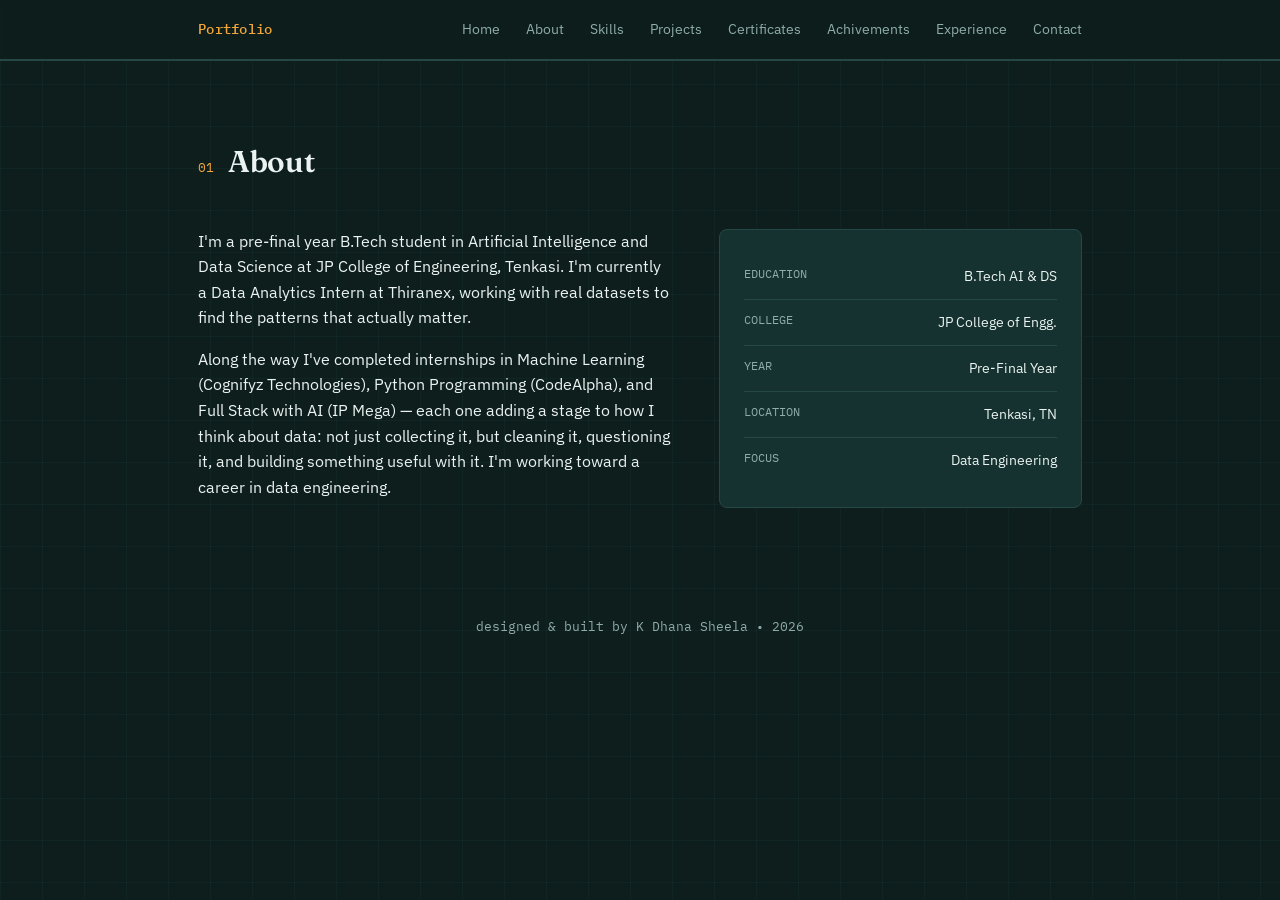
==== about.html @ 74a1a7c2 "Add files via upload" ====
<!DOCTYPE html>
<html lang="en">

<head>
     <meta charset="UTF-8">
     <meta name="viewport" content="width=device-width, initial-scale=1.0">
     <title>About | K Dhana Sheela</title>
     <link rel="stylesheet" href="style.css">
     <link rel="preconnect" href="https://fonts.googleapis.com">
     <link rel="preconnect" href="https://fonts.gstatic.com" crossorigin>
     <link href="https://fonts.googleapis.com/css2?family=Fraunces:opsz,wght@9..144,400;9..144,600;9..144,700&family=IBM+Plex+Sans:wght@400;500;600&family=IBM+Plex+Mono:wght@400;500&display=swap"
          rel="stylesheet">
</head>

<body>
     <nav>
          <div class="wrap">
               <a class="logo" href="index.html"><span>Portfolio</span></a>
               <div class="navlinks">
                    <a href="index.html">Home</a>
                    <a href="about.html">About</a>
                    <a href="skills.html">Skills</a>
                    <a href="projects.html">Projects</a>
                    <a href="certificate.html">Certificates</a>
                    <a href="achivements.html">Achivements</a>
                    <a href="experience.html">Experience</a>
                    <a href="contact.html">Contact</a>
               </div>
          </div>
     </nav>

     <section class="section" id="about">
          <div class="wrap">
               <div class="sec-head"><span class="sec-num">01</span><span class="sec-title">About</span></div>
               <div class="about-grid">
                    <div>
                         <p>I'm a pre-final year B.Tech student in Artificial Intelligence and Data Science at JP College of
                              Engineering, Tenkasi. I'm currently a Data Analytics Intern at Thiranex, working with real
                              datasets to find the patterns that actually matter.</p>
                         <p>Along the way I've completed internships in Machine Learning (Cognifyz Technologies), Python
                              Programming (CodeAlpha), and Full Stack with AI (IP Mega) — each one adding a stage to how I
                              think about data: not just collecting it, but cleaning it, questioning it, and building
                              something useful with it. I'm working toward a career in data engineering.</p>
                    </div>
                    <div class="info-card">
                         <div class="info-row"><span class="label">EDUCATION</span><span>B.Tech AI &amp; DS</span></div>
                         <div class="info-row"><span class="label">COLLEGE</span><span>JP College of Engg.</span></div>
                         <div class="info-row"><span class="label">YEAR</span><span>Pre-Final Year</span></div>
                         <div class="info-row"><span class="label">LOCATION</span><span>Tenkasi, TN</span></div>
                         <div class="info-row"><span class="label">FOCUS</span><span>Data Engineering</span></div>
                    </div>
               </div>
          </div>
     </section>

     <footer>designed &amp; built by K Dhana Sheela • <span id="year"></span></footer>
     <script src="script.js"></script>
</body>

</html>
---- style.css ----
:root {
     --bg: #0E1E1D;
     --surface: #153230;
     --ink: #EAF3F1;
     --muted: #8FADA8;
     --amber: #F2A63C;
     --mint: #4FD1C5;
     --line: #254745;
}

* {
     margin: 0;
     padding: 0;
     box-sizing: border-box;
}

html {
     scroll-behavior: smooth;
}

body {
     background: var(--bg);
     color: var(--ink);
     font-family: 'IBM Plex Sans', sans-serif;
     line-height: 1.65;
     -webkit-font-smoothing: antialiased;
}

a {
     color: inherit;
     text-decoration: none;
}

.wrap {
     max-width: 940px;
     margin: 0 auto;
     padding: 0 28px;
}

a:focus-visible,
button:focus-visible {
     outline: 2px solid var(--amber);
     outline-offset: 3px;
}

@media (prefers-reduced-motion: reduce) {
     * {
          animation-duration: 0.01ms !important;
          transition-duration: 0.01ms !important;
     }
}

/* subtle grid texture backdrop */
body::before {
     content: '';
     position: fixed;
     inset: 0;
     z-index: -1;
     pointer-events: none;
     background-image:
          linear-gradient(rgba(79, 209, 197, 0.045) 1px, transparent 1px),
          linear-gradient(90deg, rgba(79, 209, 197, 0.045) 1px, transparent 1px);
     background-size: 42px 42px;
}

/* NAV */
nav {
     position: sticky;
     top: 0;
     z-index: 50;
     background: rgba(14, 30, 29, 0.85);
     backdrop-filter: blur(10px);
     border-bottom: 1px solid var(--line);
}

nav .wrap {
     display: flex;
     align-items: center;
     justify-content: space-between;
     padding: 18px 28px;
}

.logo {
     font-family: 'IBM Plex Mono', monospace;
     font-size: 14px;
     font-weight: 500;
     letter-spacing: 0.02em;
}

.logo span {
     color: var(--amber);
}

.navlinks {
     display: flex;
     gap: 26px;
     font-size: 13.5px;
     color: var(--muted);
}

.navlinks a:hover {
     color: var(--mint);
}

@media (max-width:680px) {
     .navlinks {
          display: none;
     }
}

/* HERO */
.hero {
     padding: 88px 0 60px;
}

.hero-grid {
     display: grid;
     grid-template-columns: 1.2fr 0.8fr;
     gap: 36px;
     align-items: center;
}

.hero-copy {
     max-width: 640px;
}

.hero-photo {
     display: flex;
     justify-content: center;
     align-items: center;
     position: relative;
}

.hero-photo::before {
     content: '';
     position: absolute;
     inset: -12px;
     border-radius: 30px;
     border: 1px solid rgba(79, 209, 197, 0.25);
     transform: rotate(-4deg);
}

.hero-photo img {
     width: min(100%, 300px);
     aspect-ratio: 1;
     object-fit: cover;
     border-radius: 26px;
     border: 2px solid rgba(242, 166, 60, 0.35);
     box-shadow: 0 20px 46px rgba(0, 0, 0, 0.3);
     transform: rotate(2deg);
     transition: transform 0.3s ease, box-shadow 0.3s ease;
}

.hero-photo:hover img {
     transform: rotate(0deg) scale(1.02);
     box-shadow: 0 30px 70px rgba(0, 0, 0, 0.45);
}

.eyebrow {
     font-family: 'IBM Plex Mono', monospace;
     font-size: 12.5px;
     color: var(--mint);
     display: flex;
     align-items: center;
     gap: 9px;
     margin-bottom: 24px;
     letter-spacing: 0.04em;
}

.eyebrow::before {
     content: '';
     width: 7px;
     height: 7px;
     border-radius: 50%;
     background: var(--mint);
     animation: pulse 2s infinite;
}

@keyframes pulse {

     0%,
     100% {
          opacity: 1;
     }

     50% {
          opacity: 0.3;
     }
}

h1 {
     font-family: 'Fraunces', serif;
     font-optical-sizing: auto;
     font-size: clamp(40px, 6.5vw, 68px);
     font-weight: 600;
     letter-spacing: -0.01em;
     line-height: 1.04;
     margin-bottom: 18px;
}

.role-line {
     font-family: 'IBM Plex Mono', monospace;
     font-size: clamp(15px, 2.2vw, 18px);
     color: var(--amber);
     margin-bottom: 26px;
     min-height: 26px;
}

.role-line .cursor {
     display: inline-block;
     width: 2px;
     height: 1em;
     background: var(--amber);
     margin-left: 2px;
     vertical-align: -2px;
     animation: blink 1s step-start infinite;
}

@keyframes blink {
     50% {
          opacity: 0;
     }
}

.hero p.lede {
     max-width: 580px;
     color: var(--muted);
     font-size: 16px;
     margin-bottom: 40px;
}

.cta-row {
     display: flex;
     gap: 14px;
     flex-wrap: wrap;
}

.btn {
     font-family: 'IBM Plex Sans', sans-serif;
     font-weight: 600;
     font-size: 14px;
     padding: 13px 26px;
     border-radius: 4px;
     transition: all .18s ease;
     display: inline-block;
}

.btn-primary {
     background: var(--amber);
     color: #12211F;
}

.btn-primary:hover {
     background: var(--mint);
}

.btn-ghost {
     border: 1px solid var(--line);
     color: var(--ink);
}

.btn-ghost:hover {
     border-color: var(--mint);
     color: var(--mint);
}

/* PIPELINE — signature element */
.pipeline {
     margin-top: 56px;
     display: flex;
     align-items: center;
     gap: 0;
     border: 1px solid var(--line);
     border-radius: 8px;
     padding: 22px 24px;
     background: var(--surface);
     overflow-x: auto;
}

.pipe-stage {
     display: flex;
     flex-direction: column;
     align-items: center;
     gap: 8px;
     font-family: 'IBM Plex Mono', monospace;
     font-size: 12px;
     color: var(--muted);
     min-width: 100px;
     position: relative;
}

.pipe-dot {
     width: 10px;
     height: 10px;
     border-radius: 50%;
     background: var(--line);
     border: 2px solid var(--muted);
}

.pipe-stage.active .pipe-dot {
     background: var(--mint);
     border-color: var(--mint);
}

.pipe-stage.active {
     color: var(--mint);
}

.pipe-connector {
     flex: 1;
     height: 2px;
     background: var(--line);
     position: relative;
     min-width: 24px;
     margin-bottom: 20px;
}

.pipe-connector::after {
     content: '';
     position: absolute;
     top: -2px;
     left: 0;
     width: 8px;
     height: 6px;
     background: var(--amber);
     border-radius: 2px;
     animation: flow 3.2s linear infinite;
}

@keyframes flow {
     0% {
          left: 0;
          opacity: 0;
     }

     10% {
          opacity: 1;
     }

     90% {
          opacity: 1;
     }

     100% {
          left: calc(100% - 8px);
          opacity: 0;
     }
}

/* SECTION HEADER */
.section {
     padding: 76px 0;
     border-top: 1px solid var(--line);
}

.sec-head {
     display: flex;
     align-items: baseline;
     gap: 14px;
     margin-bottom: 42px;
}

.sec-num {
     font-family: 'IBM Plex Mono', monospace;
     font-size: 12.5px;
     color: var(--amber);
}

.sec-title {
     font-family: 'Fraunces', serif;
     font-size: 30px;
     font-weight: 600;
     letter-spacing: -0.01em;
}

/* ABOUT */
.about-grid {
     display: grid;
     grid-template-columns: 1.3fr 1fr;
     gap: 48px;
}

.about-grid p {
     color: var(--ink);
     margin-bottom: 16px;
     font-size: 15.5px;
}

.about-grid p:last-child {
     margin-bottom: 0;
}

.info-card {
     background: var(--surface);
     border: 1px solid var(--line);
     border-radius: 8px;
     padding: 24px;
     height: fit-content;
}

.info-row {
     display: flex;
     justify-content: space-between;
     padding: 11px 0;
     border-bottom: 1px solid var(--line);
     font-size: 14px;
}

.info-row:last-child {
     border-bottom: none;
}

.info-row .label {
     color: var(--muted);
     font-family: 'IBM Plex Mono', monospace;
     font-size: 11.5px;
}

@media (max-width:720px) {
     .about-grid {
          grid-template-columns: 1fr;
     }
}

/* SKILLS AS PIPELINE STAGES */
.skill-stage {
     display: grid;
     grid-template-columns: 180px 1fr;
     gap: 20px;
     padding: 22px 0;
     border-bottom: 1px solid var(--line);
     align-items: start;
}

.skill-stage:last-child {
     border-bottom: none;
}

.stage-label {
     font-family: 'IBM Plex Mono', monospace;
     font-size: 12px;
     color: var(--mint);
}

.stage-name {
     font-family: 'Fraunces', serif;
     font-size: 19px;
     font-weight: 600;
     margin-top: 4px;
}

.chips {
     display: flex;
     flex-wrap: wrap;
     gap: 9px;
}

.chip {
     font-family: 'IBM Plex Mono', monospace;
     font-size: 12.5px;
     padding: 7px 13px;
     border: 1px solid var(--line);
     border-radius: 5px;
     background: var(--surface);
     transition: border-color .15s, color .15s;
}

.chip:hover {
     border-color: var(--amber);
     color: var(--amber);
}

@media (max-width:640px) {
     .skill-stage {
          grid-template-columns: 1fr;
          gap: 8px;
     }
}

/* PROJECTS */
.projects {
     display: grid;
     gap: 18px;
}

.project-card {
     background: var(--surface);
     border: 1px solid var(--line);
     border-radius: 8px;
     padding: 28px;
     transition: transform .18s ease, border-color .18s ease;
}

.project-card:hover {
     transform: translateY(-3px);
     border-color: var(--mint);
}

.project-top {
     display: flex;
     justify-content: space-between;
     align-items: flex-start;
     gap: 16px;
     margin-bottom: 10px;
}

.project-title {
     font-family: 'Fraunces', serif;
     font-size: 20px;
     font-weight: 600;
}

.project-links {
     display: flex;
     gap: 12px;
     font-size: 13px;
     color: var(--mint);
     white-space: nowrap;
}

.project-desc {
     color: var(--muted);
     font-size: 14.5px;
     margin-bottom: 16px;
}

.project-stack {
     display: flex;
     flex-wrap: wrap;
     gap: 8px;
}

.tag {
     font-family: 'IBM Plex Mono', monospace;
     font-size: 11px;
     color: var(--muted);
     background: var(--bg);
     border: 1px solid var(--line);
     padding: 4px 9px;
     border-radius: 4px;
}

/* EXPERIENCE TIMELINE */
.timeline {
     border-left: 2px solid var(--line);
     padding-left: 28px;
     margin-left: 4px;
}

.tl-item {
     position: relative;
     padding-bottom: 34px;
}

.tl-item:last-child {
     padding-bottom: 0;
}

.tl-item::before {
     content: '';
     position: absolute;
     left: -33.5px;
     top: 4px;
     width: 9px;
     height: 9px;
     border-radius: 50%;
     background: var(--amber);
     border: 3px solid var(--bg);
     box-shadow: 0 0 0 2px var(--amber);
}

.tl-date {
     font-family: 'IBM Plex Mono', monospace;
     font-size: 11.5px;
     color: var(--amber);
     margin-bottom: 6px;
}

.tl-title {
     font-family: 'Fraunces', serif;
     font-size: 18px;
     font-weight: 600;
     margin-bottom: 4px;
}

.tl-org {
     color: var(--muted);
     font-size: 14px;
     margin-bottom: 8px;
}

.tl-desc {
     font-size: 14px;
}

/* ACHIEVEMENTS */
.achieve-grid {
     display: grid;
     grid-template-columns: repeat(2, 1fr);
     gap: 16px;
}

.achieve-card {
     background: var(--surface);
     border: 1px solid var(--line);
     border-radius: 8px;
     padding: 22px;
     display: flex;
     gap: 14px;
     align-items: flex-start;
}

.achieve-icon {
     width: 36px;
     height: 36px;
     border-radius: 7px;
     background: rgba(242, 166, 60, 0.12);
     color: var(--amber);
     display: flex;
     align-items: center;
     justify-content: center;
     font-size: 16px;
     flex-shrink: 0;
}

.achieve-title {
     font-family: 'Fraunces', serif;
     font-size: 15.5px;
     font-weight: 600;
     margin-bottom: 4px;
}

.achieve-org {
     font-size: 13px;
     color: var(--muted);
     margin-bottom: 6px;
}

.achieve-date {
     font-family: 'IBM Plex Mono', monospace;
     font-size: 11px;
     color: var(--mint);
}

@media (max-width:640px) {
     .achieve-grid {
          grid-template-columns: 1fr;
     }
}

/* TESTIMONIALS */
.testimonial-grid {
     display: grid;
     grid-template-columns: repeat(2, 1fr);
     gap: 18px;
     margin-top: 40px;
}

.testimonial-card {
     background: var(--surface);
     border: 1px solid var(--line);
     border-radius: 8px;
     padding: 26px;
}

.testimonial-quote {
     font-size: 14.5px;
     margin-bottom: 18px;
}

.testimonial-quote::before {
     content: '“';
     color: var(--amber);
     font-family: 'Fraunces', serif;
     font-size: 22px;
}

.testimonial-quote::after {
     content: '”';
     color: var(--amber);
     font-family: 'Fraunces', serif;
     font-size: 22px;
}

.testimonial-person {
     display: flex;
     align-items: center;
     gap: 12px;
}

.avatar {
     width: 38px;
     height: 38px;
     border-radius: 50%;
     background: var(--mint);
     color: #0E1E1D;
     display: flex;
     align-items: center;
     justify-content: center;
     font-family: 'Fraunces', serif;
     font-size: 14px;
     font-weight: 600;
}

.person-name {
     font-size: 13.5px;
     font-weight: 600;
}

.person-role {
     font-size: 12px;
     color: var(--muted);
}

.sub-note {
     font-family: 'IBM Plex Mono', monospace;
     font-size: 11.5px;
     color: var(--muted);
     margin-top: 12px;
}

@media (max-width:640px) {
     .testimonial-grid {
          grid-template-columns: 1fr;
     }
}

/* CONTACT */
.contact-box {
     background: var(--surface);
     border: 1px solid var(--line);
     border-radius: 12px;
     padding: 56px 40px;
     text-align: center;
}

.contact-box h2 {
     font-family: 'Fraunces', serif;
     font-size: clamp(28px, 4vw, 40px);
     margin-bottom: 14px;
}

.contact-box p {
     color: var(--muted);
     max-width: 480px;
     margin: 0 auto 32px;
}

.contact-links {
     display: flex;
     justify-content: center;
     gap: 16px;
     flex-wrap: wrap;
}

.contact-links a {
     font-family: 'IBM Plex Mono', monospace;
     font-size: 13.5px;
     padding: 12px 22px;
     border: 1px solid var(--line);
     border-radius: 5px;
     transition: border-color .15s, color .15s;
}

.contact-links a:hover {
     border-color: var(--amber);
     color: var(--amber);
}

footer {
     text-align: center;
     padding: 32px 0 48px;
     color: var(--muted);
     font-size: 12.5px;
     font-family: 'IBM Plex Mono', monospace;
}

@media (max-width:900px) {
     .hero-grid {
          grid-template-columns: 1fr;
     }

     .hero-photo {
          order: -1;
          margin-bottom: 12px;
     }
}

@media (max-width:600px) {
     .hero {
          padding: 60px 0 44px;
     }

     .section {
          padding: 56px 0;
     }

     .contact-box {
          padding: 40px 22px;
     }

     .pipeline {
          padding: 18px;
     }
}
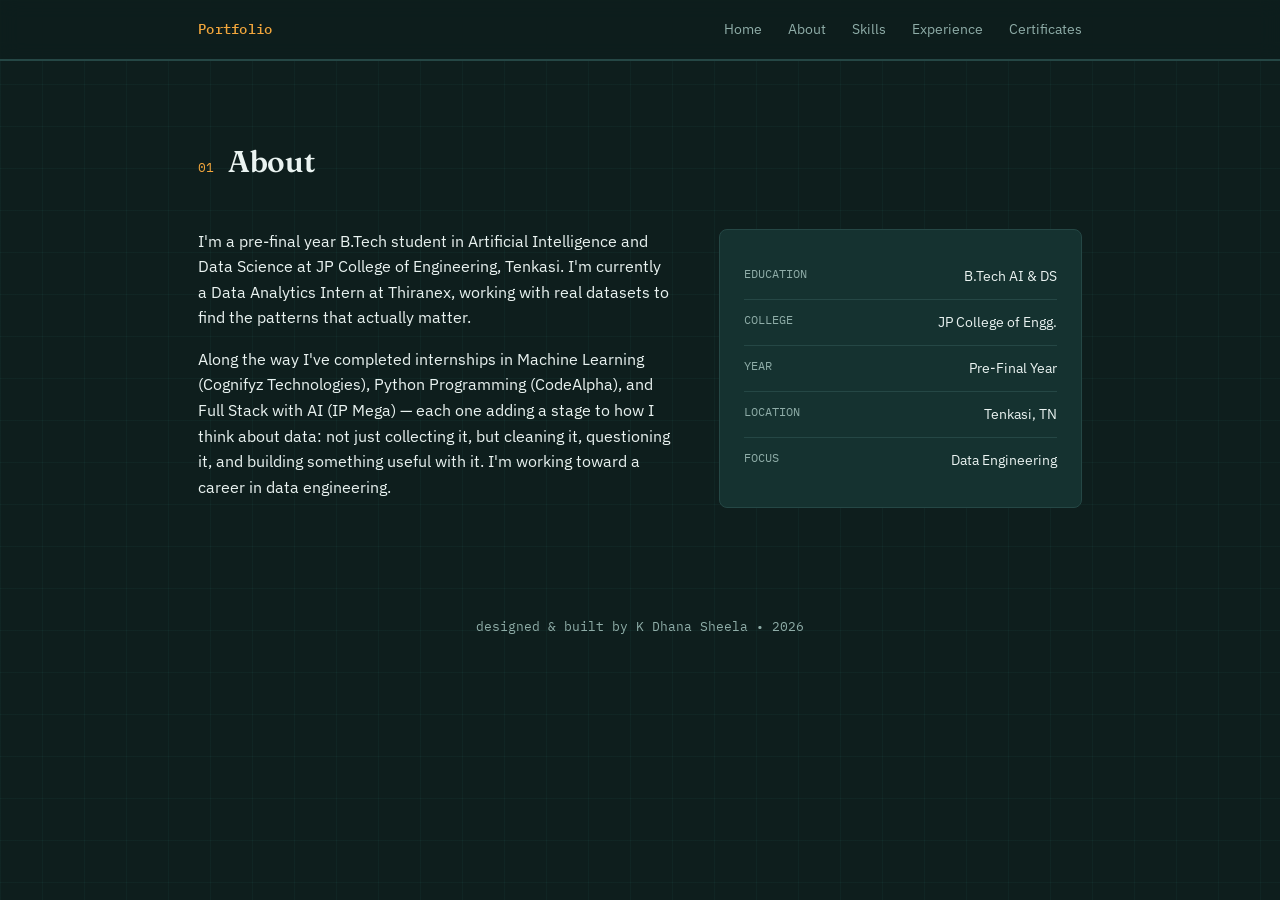
==== commit ebc23434: "Update about.html" ====
--- a/about.html
+++ b/about.html
@@ -20,11 +20,11 @@
                     <a href="index.html">Home</a>
                     <a href="about.html">About</a>
                     <a href="skills.html">Skills</a>
-                    <a href="projects.html">Projects</a>
+                    <a href="experience.html">Experience</a>
                     <a href="certificate.html">Certificates</a>
-                    <a href="achivements.html">Achivements</a>
-                    <a href="experience.html">Experience</a>
-                    <a href="contact.html">Contact</a>
+                    
+                    
+                    
                </div>
           </div>
      </nav>
@@ -57,4 +57,4 @@
      <script src="script.js"></script>
 </body>
 
-</html>+</html>
